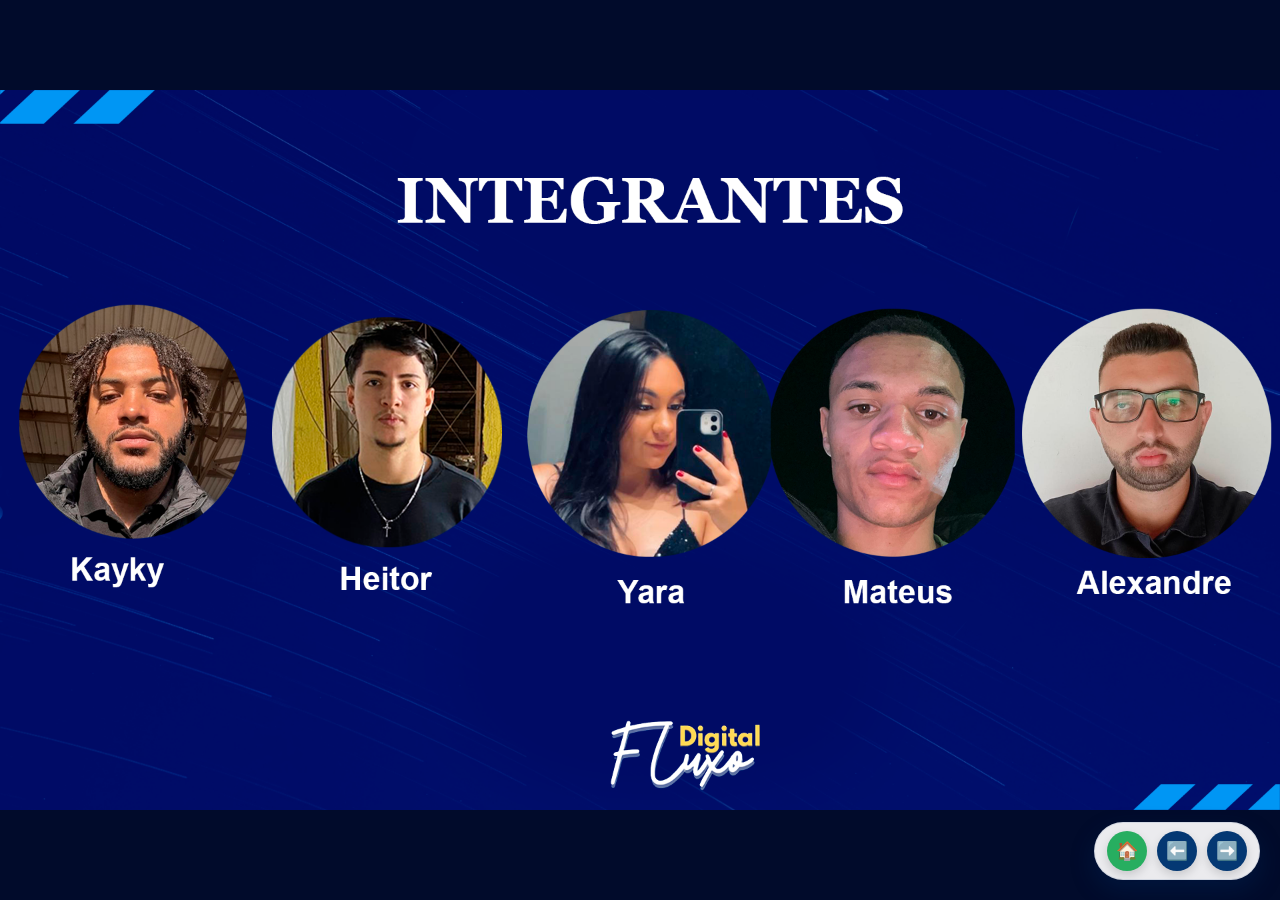
==== Integrantes.html @ 59e8d1c0 "Add files via upload" ====
<!DOCTYPE html>
<html lang="pt-br">
<head>
    <meta charset="UTF-8">
    <meta name="viewport" content="width=device-width, initial-scale=1.0">
    <title>Integrantes - Fluxo Digital</title>
    <link rel="stylesheet" href="styles.css">
    <style>
        /* Centraliza a imagem dos integrantes na tela */
        body { margin: 0; height: 100vh; display: flex; justify-content: center; align-items: center; background: #01133c; }
        .img-integrantes { max-width: 100%; max-height: 100vh; object-fit: contain; }
    </style>
</head>
<body>
    <img src="Integrantes.png" alt="Pagina dos integrantes" class="img-integrantes">

    <div class="menu-flutuante">
        <a href="index.html" class="btn-nav home" title="Início">🏠</a>
        <a href="index.html" class="btn-nav" title="Voltar">⬅️</a>
        
        <a href="funcionalidade.html" class="btn-nav" title="Avançar para Funcionalidades">➡️</a>
    </div>
</body>
</html>
---- styles.css ----
/* ================= Reset e Base ================= */
* {
    margin: 0;
    padding: 0;
    box-sizing: border-box;
}

/* ================= Estilos Globais ================= */
body {
    font-family: 'Inter', sans-serif;
    background: #F4F9FF;
    color: #212529;
    line-height: 1.5;
    min-height: 100vh;
    margin: 0;
    padding: 0;
    overflow-x: hidden;
    font-size: 14px;
}

/* ================= Menu Flutuante de Navegação ================= */
.menu-flutuante {
    position: fixed;
    bottom: 20px;
    right: 20px;
    display: flex;
    gap: 10px;
    background: rgba(255, 255, 255, 0.92);
    padding: 8px 12px;
    border-radius: 50px;
    box-shadow: 0 10px 25px rgba(4, 56, 115, 0.25);
    backdrop-filter: blur(8px);
    -webkit-backdrop-filter: blur(8px);
    border: 1px solid rgba(4, 56, 115, 0.1);
    z-index: 9999;
}

.btn-nav {
    display: flex;
    align-items: center;
    justify-content: center;
    width: 40px;
    height: 40px;
    background: #043873;
    color: white;
    text-decoration: none;
    border-radius: 50%;
    font-size: 18px;
    transition: all 0.3s ease;
    box-shadow: 0 4px 10px rgba(0,0,0,0.15);
}

.btn-nav:hover {
    background: #4F9CF9;
    transform: translateY(-4px);
    box-shadow: 0 6px 15px rgba(79, 156, 249, 0.4);
}

.btn-nav.home {
    background: #27ae60;
}

/* ================= Páginas com Imagens ================= */
body:has(.img-integrantes) {
    background: #010b2b;
    display: flex;
    justify-content: center;
    align-items: center;
    overflow: hidden;
}

body:has(.bg-img) {
    background: #01133c;
    overflow: hidden;
}

.img-integrantes {
    width: 100%;
    height: 100vh;
    object-fit: contain;
    display: block;
}

.bg-img {
    width: 100vw;
    height: 100vh;
    object-fit: cover;
    display: block;
}

/* ================= LOGIN SCREEN ================= */
#login-screen {
    height: 100vh;
    display: flex;
    align-items: center;
    justify-content: center;
    padding: 20px;
    background: url('Logo\ Fluxo\ Digital.png') no-repeat center center;
    background-size: cover;
    position: relative;
    min-height: 100vh;
}

#login-screen::before {
    content: '';
    position: absolute;
    inset: 0;
    background: rgba(1, 11, 43, 0.3);
    z-index: 1;
}

.login-card {
    background: rgba(255, 255, 255, 0.95);
    backdrop-filter: blur(12px);
    -webkit-backdrop-filter: blur(12px);
    padding: 40px 30px;
    border-radius: 20px;
    width: 100%;
    max-width: 380px;
    text-align: center;
    box-shadow: 0 20px 40px rgba(4, 56, 115, 0.3);
    border: 1px solid rgba(255, 255, 255, 0.6);
    z-index: 2;
    position: relative;
}

.login-card h1 {
    font-size: 1.8rem;
    color: #043873;
    margin-bottom: 5px;
}

.login-card p {
    color: #6c757d;
    margin-bottom: 25px;
    font-weight: 500;
    font-size: 0.95rem;
}

/* ================= MAIN APP ================= */
#main-app {
    display: flex;
    flex-direction: column;
    min-height: 100vh;
    background: #F4F9FF;
    width: 100%;
    overflow-x: hidden;
}

/* Header */
header {
    background: #043873;
    color: white;
    padding: 0.8rem 1rem;
    display: flex;
    flex-wrap: wrap;
    justify-content: space-between;
    align-items: center;
    gap: 8px;
    box-shadow: 0 4px 15px rgba(4, 56, 115, 0.1);
    flex-shrink: 0;
}

header strong {
    font-weight: 700;
    font-size: 0.85rem;
}

header button {
    background: rgba(255, 255, 255, 0.1);
    border: 1px solid rgba(255, 255, 255, 0.2);
    color: white;
    padding: 4px 12px;
    border-radius: 6px;
    cursor: pointer;
    transition: all 0.2s ease;
    font-size: 0.75rem;
}

header button:hover {
    background: rgba(255, 255, 255, 0.2);
}

#user-info {
    display: flex;
    align-items: center;
    gap: 8px;
    flex-wrap: wrap;
    font-size: 0.8rem;
}

/* Navegação Principal */
nav#main-nav {
    background: #FFFFFF;
    display: flex;
    overflow-x: auto;
    padding: 0.5rem 0.8rem;
    border-bottom: 1px solid #E2E8F0;
    gap: 6px;
    -webkit-overflow-scrolling: touch;
    scrollbar-width: thin;
    flex-shrink: 0;
}

nav#main-nav button {
    background: #F4F9FF;
    border: 1px solid transparent;
    color: #6c757d;
    padding: 0.3rem 0.7rem;
    cursor: pointer;
    font-weight: 600;
    font-family: 'Inter', sans-serif;
    border-radius: 6px;
    transition: all 0.3s ease;
    font-size: 0.7rem;
    white-space: nowrap;
    flex-shrink: 0;
}

nav#main-nav button:hover {
    color: #043873;
    background: #e6f0fa;
}

nav#main-nav button.active {
    background: #4F9CF9;
    color: white;
    box-shadow: 0 4px 10px rgba(79, 156, 249, 0.3);
}

/* Container */
.container {
    padding: 12px 10px;
    max-width: 1100px;
    margin: 0 auto;
    width: 100%;
    flex: 1;
    overflow-x: hidden;
}

/* Cards */
.card {
    background: #FFFFFF;
    padding: 14px 12px;
    border-radius: 12px;
    box-shadow: 0 10px 30px rgba(4, 56, 115, 0.04);
    margin-bottom: 14px;
    border: 1px solid rgba(4, 56, 115, 0.05);
    width: 100%;
    overflow-x: hidden;
}

.card h3 {
    color: #043873;
    font-weight: 700;
    font-size: 0.95rem;
    margin-top: 0;
    margin-bottom: 12px;
}

/* ================= Formulários ================= */
.form-group {
    margin-bottom: 10px;
}

label {
    display: block;
    margin-bottom: 4px;
    font-weight: 600;
    font-size: 0.75rem;
    color: #043873;
}

input,
select,
textarea {
    width: 100%;
    padding: 8px 10px;
    border: 1px solid #E2E8F0;
    border-radius: 6px;
    box-sizing: border-box;
    font-family: 'Inter', sans-serif;
    font-size: 0.8rem;
    color: #212529;
    background: #FAFCFF;
    transition: all 0.2s ease;
    min-height: 36px;
}

input:focus,
select:focus,
textarea:focus {
    border-color: #4F9CF9;
    outline: none;
    box-shadow: 0 0 0 3px rgba(79, 156, 249, 0.15);
    background: #FFFFFF;
}

textarea {
    min-height: 60px;
    resize: vertical;
}

.grid-2 {
    display: grid;
    grid-template-columns: 1fr 1fr;
    gap: 10px;
}

/* ================= Tabela DDS ================= */
.table-wrapper {
    width: 100%;
    overflow-x: auto;
    -webkit-overflow-scrolling: touch;
    margin: 0 -12px;
    padding: 0 12px;
    width: calc(100% + 24px);
}

table {
    width: 100%;
    border-collapse: collapse;
    border-radius: 8px;
    overflow: hidden;
    border: 1px solid #E2E8F0;
    font-size: 0.7rem;
    min-width: 300px;
}

th,
td {
    padding: 6px 8px;
    text-align: left;
    border-bottom: 1px solid #E2E8F0;
}

th {
    background: #FAFCFF;
    color: #043873;
    font-weight: 600;
    font-size: 0.65rem;
    text-transform: uppercase;
    letter-spacing: 0.3px;
}

tr:last-child td {
    border-bottom: none;
}

/* ================= Botões ================= */
.btn {
    padding: 8px 16px;
    border: none;
    border-radius: 6px;
    cursor: pointer;
    font-weight: 600;
    font-size: 0.8rem;
    font-family: 'Inter', sans-serif;
    transition: all 0.3s ease;
    display: inline-block;
    text-align: center;
    min-height: 36px;
}

.btn-primary {
    background: #4F9CF9;
    color: white;
}

.btn-primary:hover {
    background: #3a82e0;
    transform: translateY(-1px);
    box-shadow: 0 6px 15px rgba(79, 156, 249, 0.25);
}

.btn-success {
    background: #27ae60;
    color: white;
}

.btn-success:hover {
    background: #219a52;
    transform: translateY(-1px);
    box-shadow: 0 6px 15px rgba(39, 174, 96, 0.25);
}

.btn-danger {
    background: #e74c3c;
    color: white;
}

.btn-danger:hover {
    background: #c0392b;
    transform: translateY(-1px);
}

/* ================= FERRAMENTARIA - CAMPOS COMPACTOS ================= */
#tab-ferramentas .card {
    padding: 12px 10px;
}

#tab-ferramentas .card .form-group {
    margin-bottom: 6px;
}

#tab-ferramentas .card label {
    font-size: 0.65rem;
    margin-bottom: 2px;
}

#tab-ferramentas .card input,
#tab-ferramentas .card select {
    padding: 5px 8px;
    font-size: 0.7rem;
    min-height: 30px;
    border-radius: 4px;
}

#tab-ferramentas .card .grid-2 {
    gap: 6px;
}

#tab-ferramentas .card > div:first-child {
    background: #fdf9e7;
    padding: 8px 10px;
    border-radius: 6px;
    margin-bottom: 10px;
}

#tab-ferramentas .card > div:first-child label {
    font-size: 0.7rem;
}

#tab-ferramentas .card > div:first-child input {
    max-width: 140px;
    display: inline-block;
    min-height: 28px;
    padding: 4px 8px;
    font-size: 0.7rem;
}

#tab-ferramentas .card > div:first-child button {
    width: auto;
    padding: 4px 12px;
    font-size: 0.7rem;
    min-height: 28px;
    background: #555;
    color: white;
}

#tab-ferramentas .card .btn-success {
    font-size: 0.75rem;
    padding: 8px 12px;
    min-height: 36px;
}

/* ================= APR (Análise Preliminar de Risco) ================= */
.apr-container {
    max-width: 100%;
    margin: 0 auto;
    overflow: hidden;
}

.apr-header {
    text-align: center;
    padding: 12px 10px;
    background: #043873;
    color: white;
    border-radius: 10px 10px 0 0;
}

.apr-header h1 {
    font-size: 1.2rem;
    margin: 3px 0;
}

.apr-header p {
    font-size: 0.7rem;
    opacity: 0.8;
    margin: 0;
}

.badge-qrcode {
    background: #27ae60;
    padding: 3px 10px;
    border-radius: 20px;
    font-size: 0.6rem;
    font-weight: 600;
    display: inline-block;
}

.progress-container {
    width: 100%;
    background: #E2E8F0;
    border-radius: 10px;
    overflow: hidden;
    height: 4px;
    margin: 0;
}

.progress-bar {
    height: 100%;
    background: #4F9CF9;
    width: 0%;
    transition: width 0.4s ease;
}

.step-panel {
    display: none;
    padding: 14px 12px;
    background: white;
    border-radius: 0 0 10px 10px;
    border: 1px solid #E2E8F0;
    border-top: none;
}

.step-panel.active {
    display: block;
}

.step-title {
    font-weight: 700;
    font-size: 0.85rem;
    color: #043873;
    margin-bottom: 12px;
    padding-bottom: 8px;
    border-bottom: 2px solid #4F9CF9;
}

.step-title span {
    background: #4F9CF9;
    color: white;
    padding: 2px 8px;
    border-radius: 20px;
    font-size: 0.65rem;
    margin-right: 6px;
}

.question-card {
    border: 1px solid #ddd;
    padding: 10px 12px;
    border-radius: 6px;
    margin-bottom: 8px;
}

.question-card > div:first-child {
    font-weight: 500;
    font-size: 0.8rem;
    margin-bottom: 6px;
}

.btn-toggle {
    padding: 6px 12px;
    border: 1px solid #ccc;
    border-radius: 4px;
    background: #f8f9fa;
    cursor: pointer;
    font-weight: 600;
    font-size: 0.75rem;
    transition: all 0.2s;
    flex: 1;
    min-height: 32px;
}

.btn-toggle.active {
    background: #2ECC71;
    color: white;
    border-color: #2ECC71;
}

.btn-toggle.no.active {
    background: #E74C3C;
    border-color: #E74C3C;
}

#footerControls {
    display: flex;
    gap: 8px;
    padding: 10px 12px;
    flex-wrap: wrap;
}

#footerControls .btn {
    flex: 1;
    min-width: 60px;
    font-size: 0.75rem;
    padding: 8px 12px;
    min-height: 32px;
}

#alertPanel {
    text-align: center;
    padding: 20px 15px;
}

#alertPanel div {
    font-size: 2.5rem;
    margin-bottom: 8px;
}

#alertPanel h2 {
    color: #e74c3c;
    margin-bottom: 8px;
    font-size: 1rem;
}

/* Smart Preview */
#smartPreview {
    background: #FAF9F6;
    padding: 10px 12px;
    border-radius: 6px;
    margin-top: 10px;
}

#smartPreview strong {
    font-size: 0.7rem;
    color: #043873;
    display: block;
    margin-top: 4px;
}

#smartPreview strong:first-child {
    margin-top: 0;
}

#riskContainer,
#epiContainer {
    display: flex;
    flex-wrap: wrap;
    gap: 4px;
    margin: 6px 0;
}

#riskContainer span,
#epiContainer span {
    padding: 3px 8px;
    border-radius: 10px;
    font-size: 0.6rem;
}

#riskContainer span {
    background: #FFEAEA;
    color: #C0392B;
}

#epiContainer span {
    background: #E8F8F5;
    color: #117864;
}

/* ================= Reclamações ================= */
#lista-reclamacoes div {
    border-left: 4px solid #e74c3c;
    padding: 8px 10px;
    margin-bottom: 8px;
    background: #fff5f5;
    border-radius: 0 6px 6px 0;
}

#lista-reclamacoes div strong {
    display: block;
    font-size: 0.8rem;
}

#lista-reclamacoes div small {
    font-size: 0.65rem;
    color: #6c757d;
}

#lista-reclamacoes div p {
    margin-top: 4px;
    font-size: 0.75rem;
}

/* ================= APRs Pendentes ================= */
#lista-aprs > div {
    border: 1px solid #ddd;
    padding: 10px 12px;
    margin-bottom: 10px;
    border-radius: 6px;
    background: #fff;
    box-shadow: 0 2px 5px rgba(0, 0, 0, 0.05);
}

#lista-aprs > div strong {
    font-size: 0.8rem;
}

#lista-aprs > div .btn {
    padding: 5px 10px;
    font-size: 0.7rem;
    margin-top: 6px;
    min-height: 28px;
    width: auto;
}

/* ================= Utilitários ================= */
.hidden {
    display: none !important;
}

.text-center {
    text-align: center;
}

.mt-10 {
    margin-top: 10px;
}

.mb-10 {
    margin-bottom: 10px;
}

/* ============================================================ */
/* ================= RESPONSIVO - CELULARES ==================== */
/* ============================================================ */

@media (max-width: 599px) {
    /* Ajustes gerais */
    body {
        font-size: 13px;
    }

    /* Login */
    #login-screen {
        padding: 15px;
    }

    .login-card {
        padding: 25px 20px;
        max-width: 100%;
        border-radius: 14px;
    }

    .login-card h1 {
        font-size: 1.3rem;
    }

    .login-card p {
        font-size: 0.8rem;
        margin-bottom: 16px;
    }

    .login-card input,
    .login-card select {
        min-height: 40px;
        font-size: 0.85rem;
        padding: 8px 12px;
    }

    /* Header */
    header {
        padding: 0.6rem 0.8rem;
        flex-direction: row;
        align-items: center;
    }

    header strong {
        font-size: 0.75rem;
    }

    #user-info {
        font-size: 0.7rem;
    }

    #user-info button {
        font-size: 0.65rem;
        padding: 3px 10px;
    }

    /* Navegação */
    nav#main-nav {
        padding: 0.4rem 0.6rem;
        gap: 4px;
    }

    nav#main-nav button {
        padding: 0.25rem 0.6rem;
        font-size: 0.6rem;
        border-radius: 4px;
        min-height: 28px;
    }

    /* Container e Cards */
    .container {
        padding: 8px 6px;
    }

    .card {
        padding: 10px 8px;
        border-radius: 8px;
        margin-bottom: 10px;
    }

    .card h3 {
        font-size: 0.8rem;
        margin-bottom: 8px;
    }

    /* Formulários */
    .form-group {
        margin-bottom: 6px;
    }

    label {
        font-size: 0.65rem;
        margin-bottom: 2px;
    }

    input,
    select,
    textarea {
        padding: 5px 8px;
        font-size: 0.7rem;
        min-height: 30px;
        border-radius: 4px;
    }

    textarea {
        min-height: 50px;
    }

    .grid-2 {
        grid-template-columns: 1fr 1fr;
        gap: 6px;
    }

    /* Tabela DDS */
    .table-wrapper {
        margin: 0 -8px;
        padding: 0 8px;
        width: calc(100% + 16px);
    }

    table {
        font-size: 0.6rem;
        min-width: 250px;
        border-radius: 6px;
    }

    th,
    td {
        padding: 4px 6px;
    }

    th {
        font-size: 0.55rem;
    }

    /* Botões */
    .btn {
        padding: 6px 12px;
        font-size: 0.7rem;
        min-height: 30px;
        border-radius: 4px;
    }

    /* Menu Flutuante */
    .menu-flutuante {
        bottom: 10px;
        right: 10px;
        padding: 5px 8px;
        gap: 6px;
        border-radius: 30px;
    }

    .btn-nav {
        width: 30px;
        height: 30px;
        font-size: 13px;
    }

    /* FERRAMENTARIA - ainda mais compacto no celular */
    #tab-ferramentas .card {
        padding: 8px 6px;
    }

    #tab-ferramentas .card .form-group {
        margin-bottom: 4px;
    }

    #tab-ferramentas .card label {
        font-size: 0.55rem;
    }

    #tab-ferramentas .card input,
    #tab-ferramentas .card select {
        padding: 4px 6px;
        font-size: 0.6rem;
        min-height: 24px;
        border-radius: 3px;
    }

    #tab-ferramentas .card .grid-2 {
        gap: 4px;
    }

    #tab-ferramentas .card > div:first-child {
        padding: 6px 8px;
        border-radius: 4px;
        margin-bottom: 8px;
    }

    #tab-ferramentas .card > div:first-child label {
        font-size: 0.6rem;
    }

    #tab-ferramentas .card > div:first-child input {
        max-width: 100%;
        min-height: 24px;
        padding: 3px 6px;
        font-size: 0.6rem;
        margin-bottom: 4px;
    }

    #tab-ferramentas .card > div:first-child button {
        width: 100%;
        padding: 3px 8px;
        font-size: 0.6rem;
        min-height: 24px;
    }

    #tab-ferramentas .card .btn-success {
        font-size: 0.65rem;
        padding: 6px 10px;
        min-height: 30px;
    }

    /* APR */
    .apr-header {
        padding: 10px 8px;
    }

    .apr-header h1 {
        font-size: 1rem;
    }

    .apr-header p {
        font-size: 0.6rem;
    }

    .badge-qrcode {
        font-size: 0.5rem;
        padding: 2px 8px;
    }

    .step-panel {
        padding: 10px 8px;
    }

    .step-title {
        font-size: 0.75rem;
        margin-bottom: 8px;
        padding-bottom: 6px;
    }

    .step-title span {
        font-size: 0.55rem;
        padding: 1px 6px;
    }

    .question-card {
        padding: 8px 10px;
        margin-bottom: 6px;
    }

    .question-card > div:first-child {
        font-size: 0.7rem;
    }

    .btn-toggle {
        padding: 4px 10px;
        font-size: 0.65rem;
        min-height: 28px;
    }

    #footerControls {
        padding: 8px;
        gap: 6px;
    }

    #footerControls .btn {
        font-size: 0.65rem;
        padding: 6px 10px;
        min-height: 28px;
    }

    /* Reclamações */
    #lista-reclamacoes div {
        padding: 6px 8px;
        margin-bottom: 6px;
    }

    #lista-reclamacoes div strong {
        font-size: 0.7rem;
    }

    #lista-reclamacoes div p {
        font-size: 0.65rem;
    }

    /* APRs */
    #lista-aprs > div {
        padding: 8px 10px;
        margin-bottom: 8px;
    }

    #lista-aprs > div strong {
        font-size: 0.7rem;
    }

    #lista-aprs > div .btn {
        font-size: 0.6rem;
        padding: 4px 8px;
        min-height: 24px;
    }
}

/* ============================================================ */
/* ================= TELAS MUITO PEQUENAS ====================== */
/* ============================================================ */

@media (max-width: 380px) {
    .login-card {
        padding: 18px 14px;
    }

    .login-card h1 {
        font-size: 1.1rem;
    }

    header strong {
        font-size: 0.65rem;
    }

    nav#main-nav button {
        font-size: 0.55rem;
        padding: 0.2rem 0.5rem;
        min-height: 24px;
    }

    .card {
        padding: 8px 6px;
    }

    .card h3 {
        font-size: 0.7rem;
    }

    input,
    select,
    textarea {
        padding: 4px 6px;
        font-size: 0.6rem;
        min-height: 24px;
    }

    .btn {
        padding: 4px 10px;
        font-size: 0.6rem;
        min-height: 26px;
    }

    .grid-2 {
        grid-template-columns: 1fr;
        gap: 4px;
    }

    table {
        font-size: 0.55rem;
        min-width: 200px;
    }

    th,
    td {
        padding: 3px 5px;
    }

    .menu-flutuante {
        bottom: 6px;
        right: 6px;
        padding: 4px 6px;
        gap: 4px;
    }

    .btn-nav {
        width: 26px;
        height: 26px;
        font-size: 11px;
    }

    #tab-ferramentas .card input,
    #tab-ferramentas .card select {
        min-height: 20px;
        font-size: 0.55rem;
        padding: 3px 5px;
    }

    #tab-ferramentas .card .btn-success {
        font-size: 0.55rem;
        padding: 4px 8px;
        min-height: 26px;
    }
}

/* ============================================================ */
/* ================= ORIENTAÇÃO PAISAGEM ======================= */
/* ============================================================ */

@media (max-height: 500px) and (orientation: landscape) {
    header {
        padding: 0.3rem 0.6rem;
        flex-direction: row;
        align-items: center;
    }

    header strong {
        font-size: 0.65rem;
    }

    nav#main-nav {
        padding: 0.25rem 0.5rem;
    }

    nav#main-nav button {
        padding: 0.15rem 0.5rem;
        font-size: 0.55rem;
        min-height: 22px;
    }

    .container {
        padding: 6px 8px;
    }

    .card {
        padding: 8px 10px;
        margin-bottom: 6px;
    }

    .card h3 {
        font-size: 0.7rem;
        margin-bottom: 6px;
    }

    .login-card {
        padding: 15px 20px;
        max-width: 280px;
    }

    .login-card h1 {
        font-size: 1.1rem;
    }

    .menu-flutuante {
        bottom: 6px;
        right: 6px;
        padding: 4px 6px;
        gap: 4px;
    }

    .btn-nav {
        width: 26px;
        height: 26px;
        font-size: 11px;
    }

    .step-panel {
        padding: 8px 10px;
    }

    .grid-2 {
        grid-template-columns: 1fr 1fr;
        gap: 4px;
    }

    .form-group {
        margin-bottom: 4px;
    }

    label {
        font-size: 0.55rem;
    }

    input,
    select,
    textarea {
        padding: 4px 6px;
        font-size: 0.6rem;
        min-height: 24px;
    }

    .btn {
        padding: 4px 10px;
        font-size: 0.6rem;
        min-height: 24px;
    }

    #tab-ferramentas .card input,
    #tab-ferramentas .card select {
        min-height: 20px;
        padding: 3px 5px;
        font-size: 0.55rem;
    }

    #footerControls {
        padding: 6px;
        gap: 4px;
    }

    #footerControls .btn {
        font-size: 0.55rem;
        padding: 4px 8px;
        min-height: 22px;
    }
}

/* ============================================================ */
/* ================= CORREÇÃO PARA TELAS ESCURAS =============== */
/* ============================================================ */

body:not(:has(.img-integrantes)):not(:has(.bg-img)):not(:has(#login-screen)) {
    background: #F4F9FF;
}

body:has(#login-screen) {
    background: #010b2b;
}

body:has(#main-app) {
    background: #F4F9FF;
}

/* ============================================================ */
/* ================= MELHORIAS DE TOUCH ======================== */
/* ============================================================ */

@media (hover: none) {
    .btn:hover {
        transform: none !important;
    }

    .btn-nav:hover {
        transform: none !important;
    }

    nav#main-nav button:hover {
        transform: none !important;
    }
}
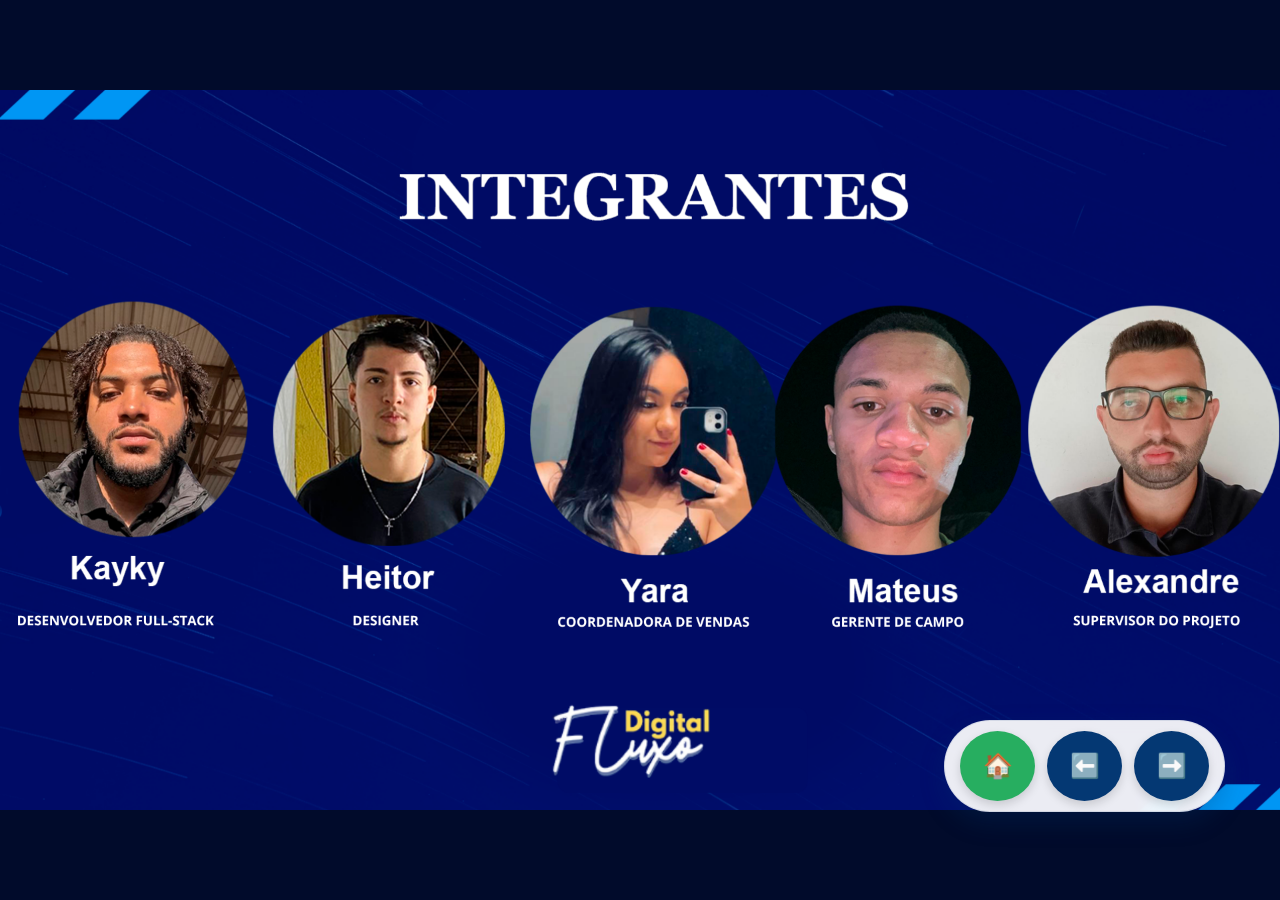
==== commit 181dbd97: "Add files via upload" ====
--- a/Integrantes.html
+++ b/Integrantes.html
@@ -12,11 +12,11 @@
     </style>
 </head>
 <body>
-    <img src="Integrantes.png" alt="Pagina dos integrantes" class="img-integrantes">
+    <img src="Funcionarios.png" alt="Integrantes" class="img-integrantes">
 
     <div class="menu-flutuante">
         <a href="index.html" class="btn-nav home" title="Início">🏠</a>
-        <a href="index.html" class="btn-nav" title="Voltar">⬅️</a>
+        <a href="video.html" class="btn-nav" title="Voltar">⬅️</a>
         
         <a href="funcionalidade.html" class="btn-nav" title="Avançar para Funcionalidades">➡️</a>
     </div>
--- a/styles.css
+++ b/styles.css
@@ -1,11 +1,10 @@
-/* ================= Reset e Base ================= */
+
 * {
     margin: 0;
     padding: 0;
     box-sizing: border-box;
 }
 
-/* ================= Estilos Globais ================= */
 body {
     font-family: 'Inter', sans-serif;
     background: #F4F9FF;
@@ -18,34 +17,33 @@
     font-size: 14px;
 }
 
-/* ================= Menu Flutuante de Navegação ================= */
 .menu-flutuante {
     position: fixed;
-    bottom: 20px;
-    right: 20px;
+    bottom: 88px;
+    right: 55px;
     display: flex;
-    gap: 10px;
+    gap: 12px; /* Aumentei o espaçamento */
     background: rgba(255, 255, 255, 0.92);
-    padding: 8px 12px;
+    padding: 10px 15px; /* Aumentei o padding */
     border-radius: 50px;
     box-shadow: 0 10px 25px rgba(4, 56, 115, 0.25);
     backdrop-filter: blur(8px);
     -webkit-backdrop-filter: blur(8px);
     border: 1px solid rgba(4, 56, 115, 0.1);
-    z-index: 9999;
+    z-index: 999999;
 }
 
 .btn-nav {
     display: flex;
     align-items: center;
     justify-content: center;
-    width: 40px;
-    height: 40px;
+    width: 75px; /* Aumentei de 40px para 50px */
+    height: 70px; /* Aumentei de 40px para 50px */
     background: #043873;
     color: white;
     text-decoration: none;
     border-radius: 50%;
-    font-size: 18px;
+    font-size: 24px; /* Aumentei de 18px para 24px */
     transition: all 0.3s ease;
     box-shadow: 0 4px 10px rgba(0,0,0,0.15);
 }
@@ -60,7 +58,23 @@
     background: #27ae60;
 }
 
-/* ================= Páginas com Imagens ================= */
+@media (max-width: 599px) {
+    .menu-flutuante {
+        bottom: 15px;
+        right: 15px;
+        padding: 8px 12px;
+        gap: 8px;
+    }
+    
+    .btn-nav {
+        width: 45px;
+        height: 45px;
+        font-size: 20px;
+    }
+}
+
+
+
 body:has(.img-integrantes) {
     background: #010b2b;
     display: flex;
@@ -88,7 +102,7 @@
     display: block;
 }
 
-/* ================= LOGIN SCREEN ================= */
+
 #login-screen {
     height: 100vh;
     display: flex;
@@ -137,7 +151,7 @@
     font-size: 0.95rem;
 }
 
-/* ================= MAIN APP ================= */
+
 #main-app {
     display: flex;
     flex-direction: column;
@@ -147,7 +161,7 @@
     overflow-x: hidden;
 }
 
-/* Header */
+
 header {
     background: #043873;
     color: white;
@@ -189,7 +203,7 @@
     font-size: 0.8rem;
 }
 
-/* Navegação Principal */
+
 nav#main-nav {
     background: #FFFFFF;
     display: flex;
@@ -228,7 +242,7 @@
     box-shadow: 0 4px 10px rgba(79, 156, 249, 0.3);
 }
 
-/* Container */
+
 .container {
     padding: 12px 10px;
     max-width: 1100px;
@@ -238,7 +252,7 @@
     overflow-x: hidden;
 }
 
-/* Cards */
+
 .card {
     background: #FFFFFF;
     padding: 14px 12px;
@@ -258,7 +272,7 @@
     margin-bottom: 12px;
 }
 
-/* ================= Formulários ================= */
+
 .form-group {
     margin-bottom: 10px;
 }
@@ -307,7 +321,7 @@
     gap: 10px;
 }
 
-/* ================= Tabela DDS ================= */
+
 .table-wrapper {
     width: 100%;
     overflow-x: auto;
@@ -347,7 +361,7 @@
     border-bottom: none;
 }
 
-/* ================= Botões ================= */
+
 .btn {
     padding: 8px 16px;
     border: none;
@@ -394,7 +408,7 @@
     transform: translateY(-1px);
 }
 
-/* ================= FERRAMENTARIA - CAMPOS COMPACTOS ================= */
+
 #tab-ferramentas .card {
     padding: 12px 10px;
 }
@@ -454,7 +468,7 @@
     min-height: 36px;
 }
 
-/* ================= APR (Análise Preliminar de Risco) ================= */
+
 .apr-container {
     max-width: 100%;
     margin: 0 auto;
@@ -648,7 +662,7 @@
     color: #117864;
 }
 
-/* ================= Reclamações ================= */
+
 #lista-reclamacoes div {
     border-left: 4px solid #e74c3c;
     padding: 8px 10px;
@@ -672,7 +686,7 @@
     font-size: 0.75rem;
 }
 
-/* ================= APRs Pendentes ================= */
+
 #lista-aprs > div {
     border: 1px solid #ddd;
     padding: 10px 12px;
@@ -694,7 +708,7 @@
     width: auto;
 }
 
-/* ================= Utilitários ================= */
+
 .hidden {
     display: none !important;
 }
@@ -711,9 +725,6 @@
     margin-bottom: 10px;
 }
 
-/* ============================================================ */
-/* ================= RESPONSIVO - CELULARES ==================== */
-/* ============================================================ */
 
 @media (max-width: 599px) {
     /* Ajustes gerais */
@@ -781,7 +792,7 @@
         min-height: 28px;
     }
 
-    /* Container e Cards */
+
     .container {
         padding: 8px 6px;
     }
@@ -797,7 +808,7 @@
         margin-bottom: 8px;
     }
 
-    /* Formulários */
+
     .form-group {
         margin-bottom: 6px;
     }
@@ -855,22 +866,10 @@
         border-radius: 4px;
     }
 
-    /* Menu Flutuante */
-    .menu-flutuante {
-        bottom: 10px;
-        right: 10px;
-        padding: 5px 8px;
-        gap: 6px;
-        border-radius: 30px;
-    }
-
-    .btn-nav {
-        width: 30px;
-        height: 30px;
-        font-size: 13px;
-    }
-
-    /* FERRAMENTARIA - ainda mais compacto no celular */
+
+    
+
+
     #tab-ferramentas .card {
         padding: 8px 6px;
     }
@@ -926,7 +925,7 @@
         min-height: 30px;
     }
 
-    /* APR */
+  
     .apr-header {
         padding: 10px 8px;
     }
@@ -985,7 +984,7 @@
         min-height: 28px;
     }
 
-    /* Reclamações */
+
     #lista-reclamacoes div {
         padding: 6px 8px;
         margin-bottom: 6px;
@@ -999,7 +998,7 @@
         font-size: 0.65rem;
     }
 
-    /* APRs */
+
     #lista-aprs > div {
         padding: 8px 10px;
         margin-bottom: 8px;
@@ -1016,9 +1015,6 @@
     }
 }
 
-/* ============================================================ */
-/* ================= TELAS MUITO PEQUENAS ====================== */
-/* ============================================================ */
 
 @media (max-width: 380px) {
     .login-card {
@@ -1076,18 +1072,6 @@
         padding: 3px 5px;
     }
 
-    .menu-flutuante {
-        bottom: 6px;
-        right: 6px;
-        padding: 4px 6px;
-        gap: 4px;
-    }
-
-    .btn-nav {
-        width: 26px;
-        height: 26px;
-        font-size: 11px;
-    }
 
     #tab-ferramentas .card input,
     #tab-ferramentas .card select {
@@ -1103,9 +1087,7 @@
     }
 }
 
-/* ============================================================ */
-/* ================= ORIENTAÇÃO PAISAGEM ======================= */
-/* ============================================================ */
+
 
 @media (max-height: 500px) and (orientation: landscape) {
     header {
@@ -1151,18 +1133,7 @@
         font-size: 1.1rem;
     }
 
-    .menu-flutuante {
-        bottom: 6px;
-        right: 6px;
-        padding: 4px 6px;
-        gap: 4px;
-    }
-
-    .btn-nav {
-        width: 26px;
-        height: 26px;
-        font-size: 11px;
-    }
+
 
     .step-panel {
         padding: 8px 10px;
@@ -1214,9 +1185,7 @@
     }
 }
 
-/* ============================================================ */
-/* ================= CORREÇÃO PARA TELAS ESCURAS =============== */
-/* ============================================================ */
+
 
 body:not(:has(.img-integrantes)):not(:has(.bg-img)):not(:has(#login-screen)) {
     background: #F4F9FF;
@@ -1230,9 +1199,6 @@
     background: #F4F9FF;
 }
 
-/* ============================================================ */
-/* ================= MELHORIAS DE TOUCH ======================== */
-/* ============================================================ */
 
 @media (hover: none) {
     .btn:hover {
